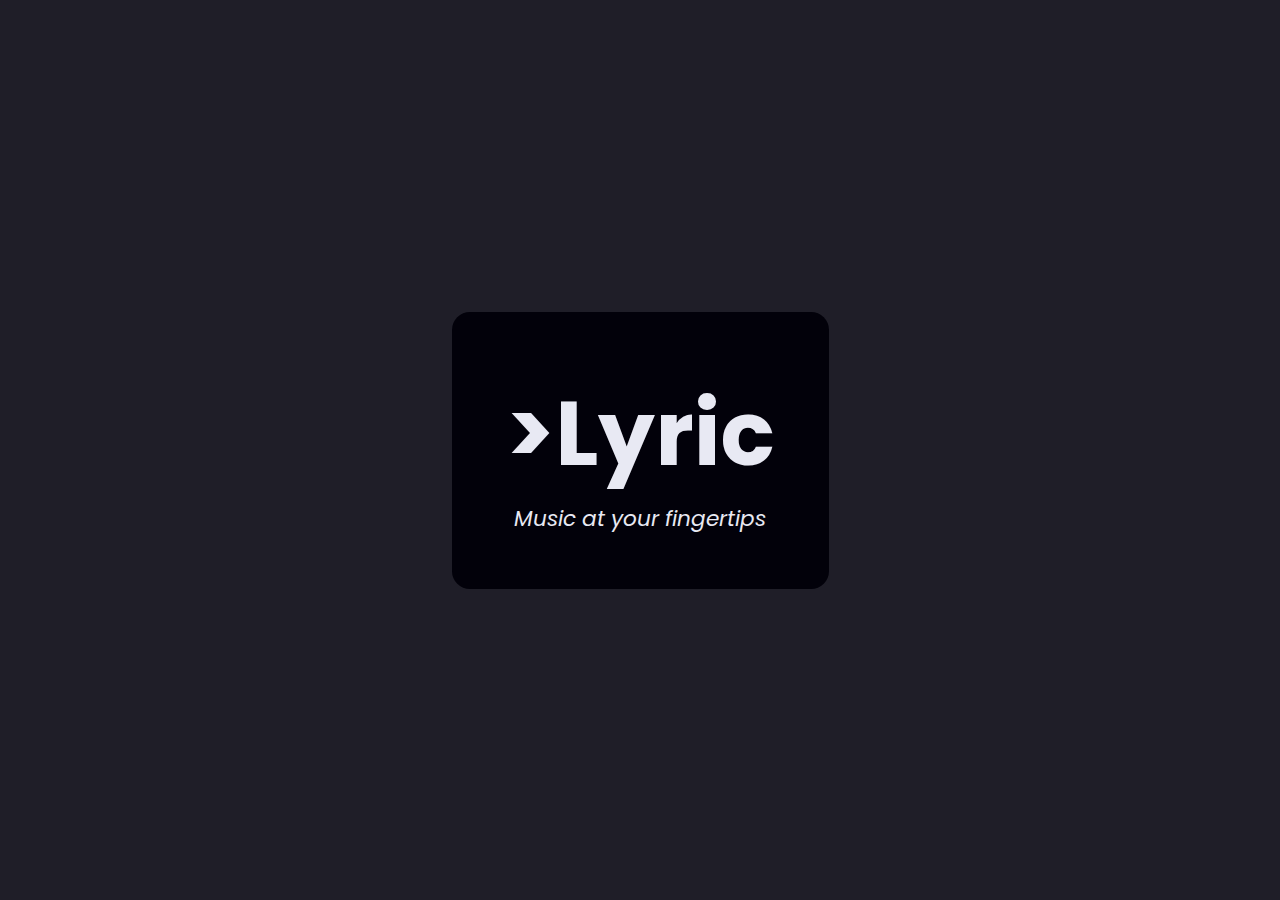
==== index.html @ b5a831bd "Initial title page" ====
<!DOCTYPE html>
<html lang="en">

<head>
    <title>Lyric</title>

    <link rel="stylesheet" href="./styles/style.css">
    <link rel="stylesheet" href="./styles/title.css">
</head>

<body>
    <div id="title-container">
        <div id="title">
            <div id="slide">
                <p>Access all your lyrical needs in one place</p>
                <a href="#">Get Started</a>
            </div>
            <div id="text">Lyric</div>
            <div id="subtext">Music at your fingertips</div>
        </div>
    </div>
</body>

</html>
---- styles/style.css ----
@import url('https://fonts.googleapis.com/css2?family=Poppins:ital,wght@0,600;1,300&display=swap');

:root {
    /* Colors */
    --black: #02010a;
    --gray: #1f1e28;
    --white: #e8e9f3;
    --coral: #ff8552;
    --flame: #eb5e28;
    --bluegreen: #297373;
}

html {
    margin: 0;
    padding: 0;

    overflow-x: hidden;

    background-color: #1f1e28;

    font-size: 18px;
}

body {
    margin: 0;
    padding: 0;
}
---- styles/title.css ----
#title-container {
    display: flex;
    flex-direction: column;

    justify-content: center;
    align-items: center;

    box-sizing: border-box;

    min-width: 100vw;
    min-height: 100vh;

    overflow: hidden;
}

#title {
    display: flex;
    flex-direction: column;

    justify-content: center;
    align-items: center;

    padding: 3em;

    background-color: var(--black);

    border-radius: 1em;

    /* For slide animation */
    position: relative;
    overflow: hidden;
}

/* Slide-in div */
#slide {
    display: flex;
    flex-direction: column;

    justify-content: center;
    align-items: center;

    position: absolute;
    z-index: 1;

    width: 100%;
    height: 100%;

    left: -100%;

    background-color: var(--coral);

    font-family: 'Poppins', sans-serif;
    color: #fff;

    transition: .5s;
}

#title:hover #slide {
    left: 0;
    
    transition: .5s;
}

/* Main Display Text */
#text {
    text-align: center;

    font: bold 5rem 'Poppins', sans-serif;
    color: var(--white);
}

#text:before {
    content: ">";

    position: relative;

    transform: translate(-30%, 100%);
}

/* Text below main text */
#subtext {
    text-align: center;

    font: italic 1.2rem 'Poppins', sans-serif;
    color: var(--white);
}

/* Slide content */
#slide>p {
    text-align: center;

    font: italic 1.2rem 'Poppins', sans-serif;
}

#slide>a {
    box-sizing: border-box;

    min-height: 3em;

    padding: 1em 3em 1em 3em;

    background-color: var(--flame);

    text-decoration: none;

    border-radius: 2em;

    transform: translateY(5%);
    transition: .2s;
}

#slide>a:hover {
    transform: translateY(-5%);
    transition: .2s;
}

#slide>a:link,
#slide>a:visited,
#slide>a:hover,
#slide>a:active {
    color: #fff;
}
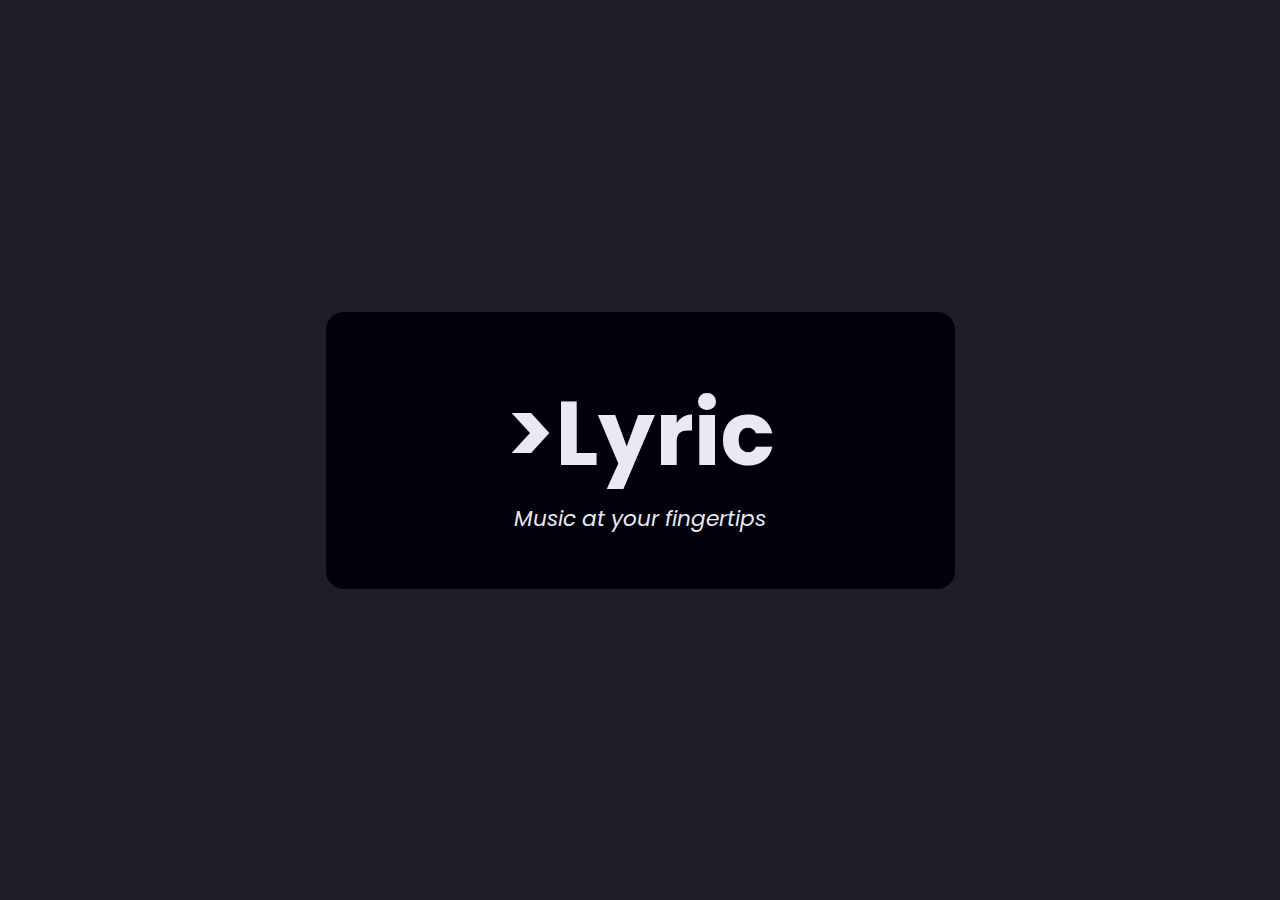
==== commit 7753951b: "Initial home page" ====
--- a/index.html
+++ b/index.html
@@ -13,7 +13,7 @@
         <div id="title">
             <div id="slide">
                 <p>Access all your lyrical needs in one place</p>
-                <a href="#">Get Started</a>
+                <a href="./home.html">Get Started</a>
             </div>
             <div id="text">Lyric</div>
             <div id="subtext">Music at your fingertips</div>
--- a/styles/title.css
+++ b/styles/title.css
@@ -1,4 +1,6 @@
 #title-container {
+    position: absolute;
+
     display: flex;
     flex-direction: column;
 
@@ -14,13 +16,15 @@
 }
 
 #title {
+    position: relative;
+
     display: flex;
     flex-direction: column;
 
     justify-content: center;
     align-items: center;
 
-    padding: 3em;
+    padding: 3em 10em;
 
     background-color: var(--black);
 
@@ -33,6 +37,7 @@
 
 /* Slide-in div */
 #slide {
+    box-sizing: border-box;
     display: flex;
     flex-direction: column;
 
@@ -42,6 +47,8 @@
     position: absolute;
     z-index: 1;
 
+    padding: 0 2em;
+
     width: 100%;
     height: 100%;
 
@@ -49,16 +56,18 @@
 
     background-color: var(--coral);
 
+    border-radius: 1em;
+
     font-family: 'Poppins', sans-serif;
     color: #fff;
 
-    transition: .5s;
+    transition: .65s;
 }
 
 #title:hover #slide {
     left: 0;
     
-    transition: .5s;
+    transition: .65s;
 }
 
 /* Main Display Text */
